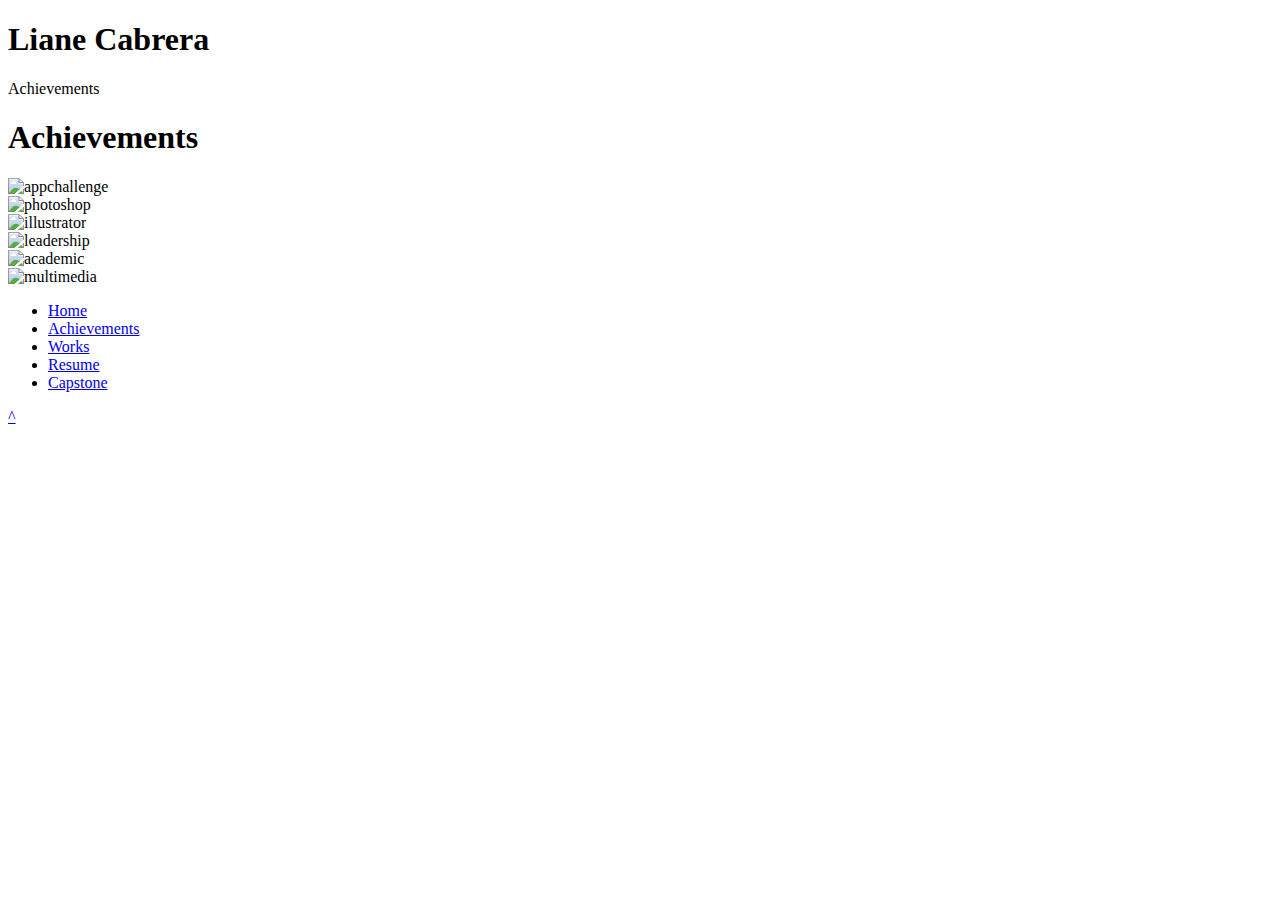
==== achievements.html @ 35ed8c18 "Add files via upload" ====
<!DOCTYPE HTML>
<html>
	<head>
		<meta http-equiv="Content-Type" content="text/html; charset=UTF-8">
		<meta name="viewport" content="width=device-width, initial-scale=1">
		<title>Liane Cabrera: Portfolio</title>
			<link rel="stylesheet" type="text/css" media="screen" href="assets/css/style.css">

	</head>
	<body>
        <header>
        
            <div class="hero">
                <h1>Liane Cabrera</h1>
                <span>Achievements</span>
            </div>
        </header>
        
     <section class="content">
    <div class="separate"><h1 id="long"><a name="top">Achievements</a></h1></div>
<div class="img2">
    <img src="assets/images/achievements/app%20challenge.jpg" alt="appchallenge" class="achievements" height="300">
    </div>

<div class="img2">
    <img src="assets/images/achievements/photoshop.jpg" alt="photoshop" class="achievements">
    </div>

<div class="img2">
    <img src="assets/images/achievements/illustrator.jpg" alt="illustrator" class="achievements">

    </div>        
         
<div class="img2">
    <img src="assets/images/achievements/leadership.jpg" alt="leadership" class="achievements">
    </div>

<div class="img2">
    <img src="assets/images/achievements/academic.jpg" alt="academic" class="achievements">
    </div>
         
<div class="img2">
    <img src="assets/images/achievements/multimedia.jpg" alt="multimedia" class="achievements">
    </div>
    </section>    
   
    <nav>
      <ul>
        <li><a title="Home" href="index.html">Home</a></li>
        <li><a title="Achievements" href="achievements.html">Achievements</a></li>
        <li><a title="Works" href="works.html">Works</a></li>
        <li><a title="Resume" href="resume.html">Resume</a></li>
        <li><a title="Capstone" href="capstone.html">Capstone</a></li>
      </ul>  
    </nav>
        
        <a href=#top id="back">^</a>    


    </body>
</html>
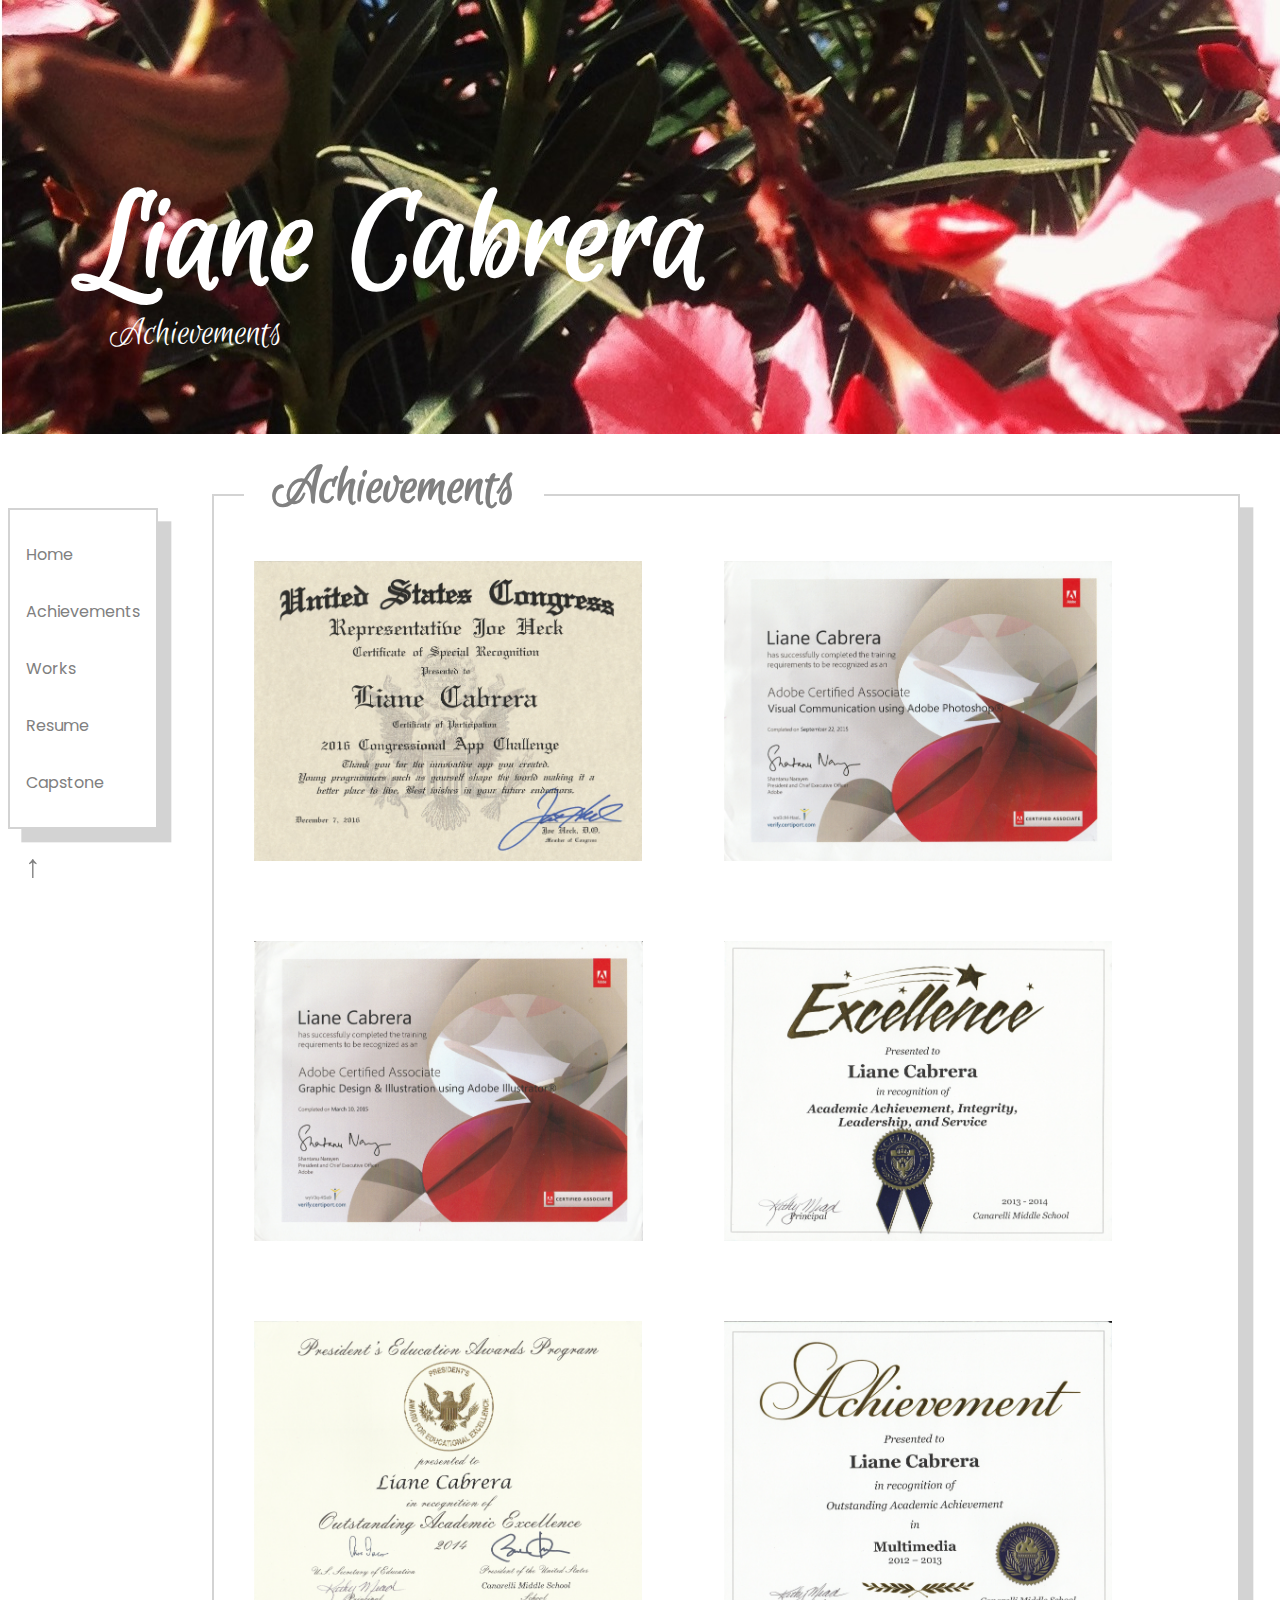
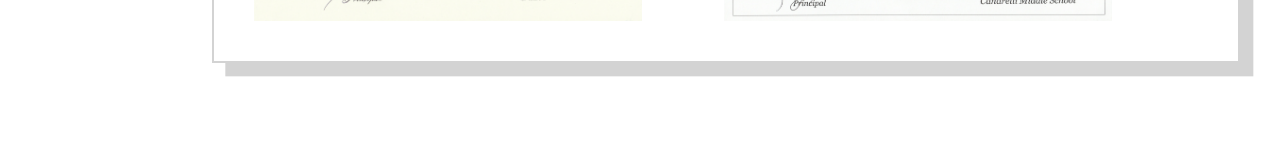
==== commit 36930542: "Update achievements.html" ====
--- a/achievements.html
+++ b/achievements.html
@@ -54,7 +54,7 @@
       </ul>  
     </nav>
         
-        <a href=#top id="back">^</a>    
+        <a href=#top id="back">↑</a>     
 
 
     </body>
--- a/assets/css/style.css
+++ b/assets/css/style.css
@@ -0,0 +1,378 @@
+@import url('https://fonts.googleapis.com/css?family=Poppins:300,400');
+@import url('https://fonts.googleapis.com/css?family=Euphoria+Script');
+
+
+body {
+    font-family: "Poppins", "Helvetica", sans-serif;
+    font-size; 16px;
+    padding: 0;
+    color: dimgray;
+    margin: 0;
+}
+
+h1 {
+    font-size: 3.5em;
+    font-weight: 700;
+    font-family: "Euphoria Script", "Poppins", "Helvetica";
+    padding-bottom: 0;
+    margin-bottom: 0;
+}
+
+h2 {
+    font-size: 2em;
+    font-weight: 300;
+    margin: 20px;
+}
+
+h3 {
+    font-size: 1.3em;
+    margin: 20px;
+}
+
+p {
+    margin: 1em;
+    margin-bottom: 20px;
+    font-size: 1.3em;
+    line-height: 1.5; 
+    float: left;
+    margin-top: 0;
+}
+
+a {
+    text-decoration: none;
+    color: gray;
+}
+
+.link {
+    padding-top: 300px;
+}
+
+
+#soon {
+    margin: 20px;
+}
+
+
+
+
+
+
+
+.hero {
+    background-image: url(../images/header.jpg);
+    color: white;
+    text-align: left;
+    font-size: 2.5em;
+    padding: 2em;
+    line-height: 1em;
+    font-family: "Euphoria Script", "Poppins", "Helvetica";
+}
+
+.hero h1 {
+    margin-bottom: 0px;
+    padding: 0;
+    line-height: 1em;
+}
+
+.hero span {
+    margin-left: 30px;
+}
+
+
+
+
+
+
+/* box */
+
+.content {
+    max-width: 80%;
+    float: right;
+    margin: 60px 40px 80px 210px;
+    border:2px solid lightgray;
+        box-shadow: 10pt 10pt lightgray; 
+}
+
+.separate h1{
+    width: 200px;
+    margin-top: -40px;
+    margin-left: 30px;
+    background:white;
+    text-align: center;
+}
+
+
+#long {
+    width: 300px;
+}
+
+
+
+
+
+/* Nav */
+
+
+nav {
+    max-width: 150px;
+    position: absolute;
+    margin-left: 2em; 
+    top: 500px;
+    
+    border: 2px solid lightgray;
+    box-shadow: 10pt 10pt lightgray; 
+}
+
+
+nav ul {
+    background-color: white;
+    list-style: none;
+    padding: 0;
+
+}
+
+nav ul li {
+    padding: 1em;
+} 
+
+
+
+
+
+
+/* Grid */
+div.img {
+    margin: 30px;
+    float: left;
+    width: 300px;
+    height: 300px;
+}
+
+.works {
+    width: 300px;
+    height: 300px;
+}
+
+div.img2 {
+    margin: 40px;
+    float: left;
+    width: 390px;
+    height: 300px;
+}
+
+.achievements {
+    height: 300px;
+    width: auto;
+}
+
+
+
+
+
+
+
+/* Back to top */
+
+
+#bottom {
+    position: absolute;
+    
+}
+
+
+
+
+#back {
+     position: fixed;
+    margin: 20px 0 10px 25px;
+    bottom: 0px;
+    font-size: 2em;
+    
+}
+
+
+
+/* Work Expanded */
+
+.workexpanded {
+    padding: 20px 50px;
+    margin: 0;
+    max-height: 700px;
+}
+
+
+
+/* Media Queries */
+
+@media only screen and (max-width:1700px) {
+    #winterescapefull {
+        max-height: 500px;
+    }
+}
+    
+@media only screen and (max-width:1300px) {
+    #winterescapefull {
+        max-height: 400px;
+        padding-left: 1em;
+    }
+    
+    nav {
+        left: 0;
+        margin: .5em;
+    }
+    
+    nav ul li {
+        padding: .5em, 0;
+        
+    }
+    
+}   
+
+    @media only screen and (max-width:1000px) {
+    #winterescapefull {
+        max-height: 300px;
+    }
+}    
+    
+
+
+@media only screen and (max-width:800px) {
+
+    
+    nav {
+        border: none;
+        box-shadow: none;
+        top: 0;
+        margin-top: auto;
+        margin-left: 0;
+    width: 100%;
+    text-align: center;
+        max-width: 800px;
+        max-height: 100px;
+                background-color: white;
+}
+    
+    nav ul {
+        margin: 0;
+    }
+    
+    nav ul li {
+
+        max-width: 8em;
+        float: left;
+    }
+
+nav li a {
+    padding: 20px;
+    float: left;
+
+}
+    
+    .content {
+        width: 100%;
+    }
+    
+    
+}
+
+@media only screen and (max-width:748px) {
+    nav ul li {
+        max-width: 7em;
+    }
+    nav ul li a {
+        padding: 15px;
+    }
+}
+
+
+
+@media only screen and (max-width:663px) {
+    nav ul li {
+        max-width: 6em;
+    }
+    
+    nav ul li a {
+        padding: .5em;
+        margin: 0;
+        
+    }
+    
+}
+
+@media only screen and (max-width:480px) {
+    
+    h1 {
+        font-size: 3em;
+    }
+    
+    h2 {
+        font-size: 1.5em;
+    }
+    
+    h3 {
+        font-size: 1.3em;
+    }
+    
+    p {
+        font-size: 1em;
+    }
+    
+    .hero span {
+        font-size: 1em;
+    }
+    
+
+    #back {
+        display: none;
+    }
+}
+
+
+
+
+@media only screen and (max-width:455px) {
+    .hero span {
+        font-size: .8em;
+    }
+
+    .hero h1 {
+        font-size: 2.5em;
+    }
+
+    nav ul li {
+        padding: 0;
+        margin-left: 3em;
+        font-size: .8em;
+    }
+    
+    .separate h1 {
+        font-size: 2em;
+         margin-top: -20px;
+    margin-left: 30px;
+    }
+    
+    #long {
+        width: 200px;
+    }
+    
+    .achievements {
+        height: 170px;
+        padding-left: 0;
+    }
+    
+    .content {
+        padding-left: 0;
+        margin-left: 0;
+    }
+    
+    
+    .works {
+        width: 200px;
+        height: 200px;
+    }
+    
+    .link {
+        padding-top: 200px;
+    }
+}
+
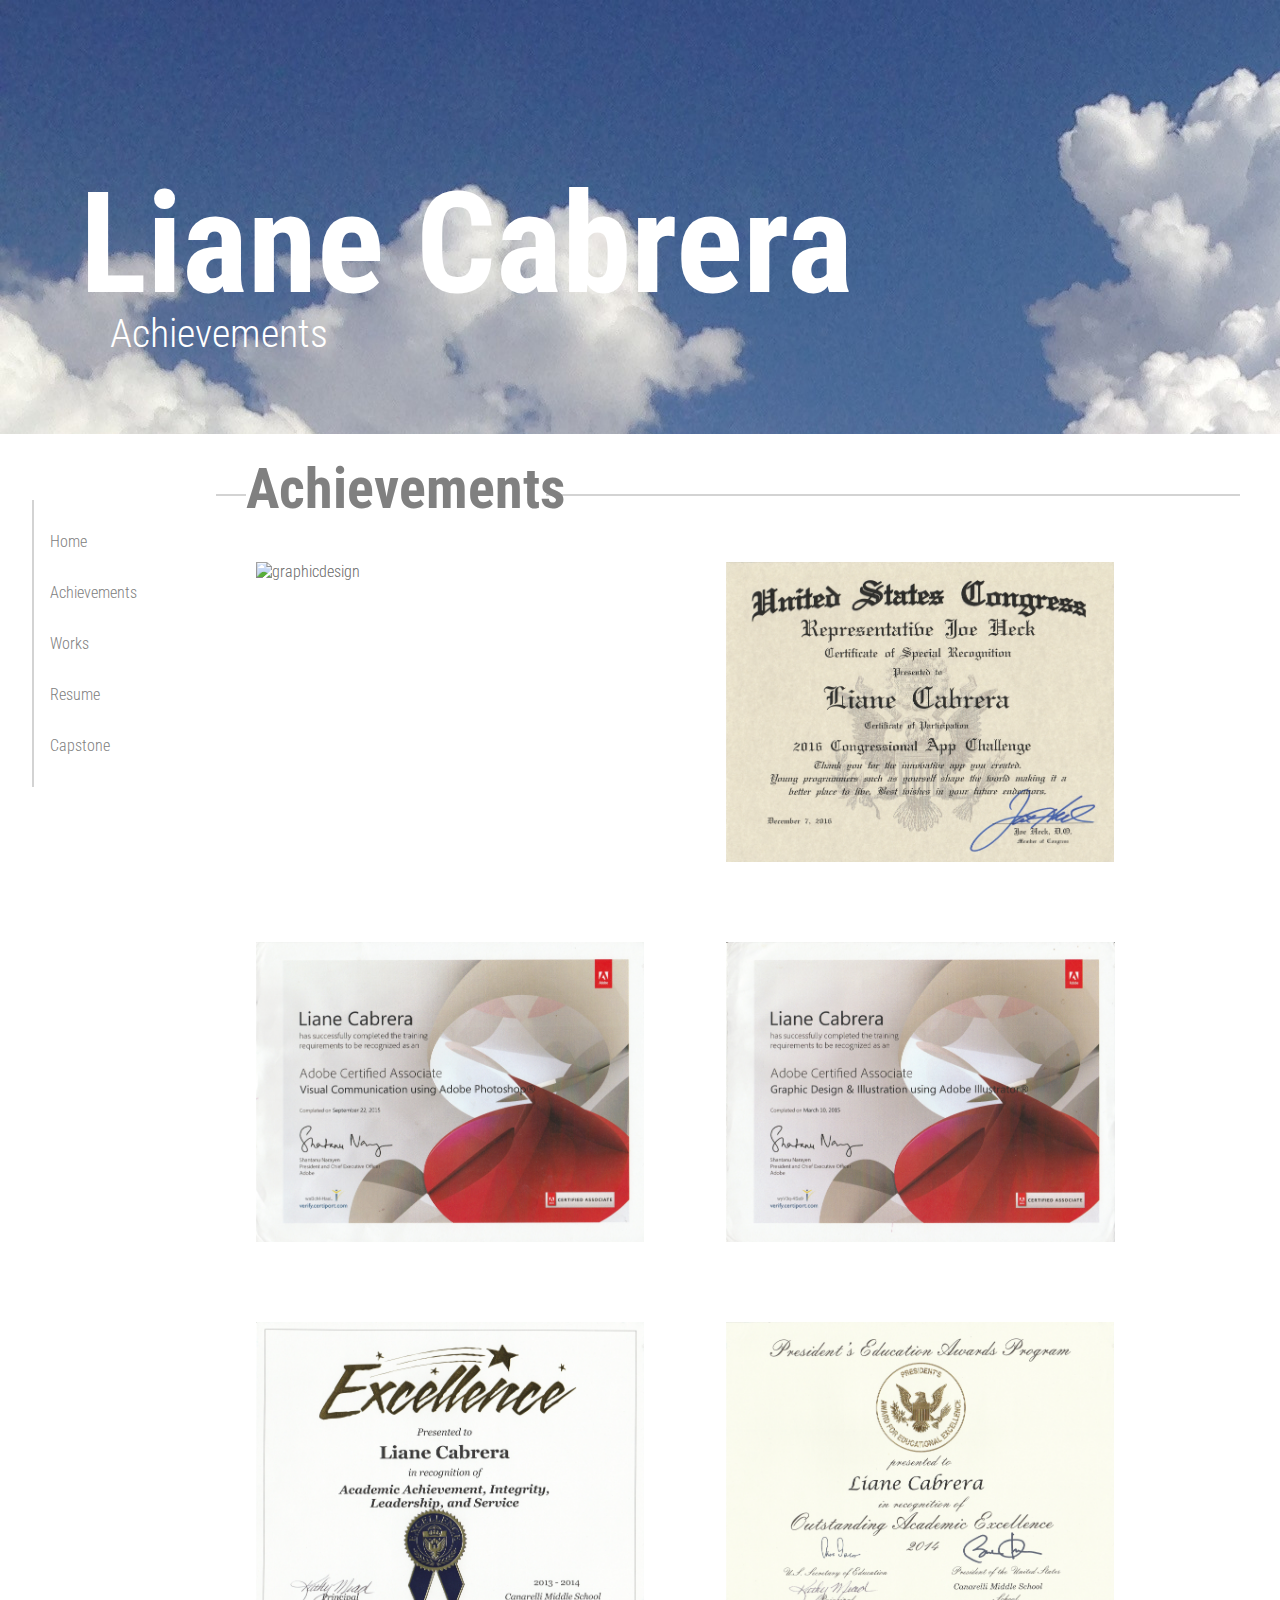
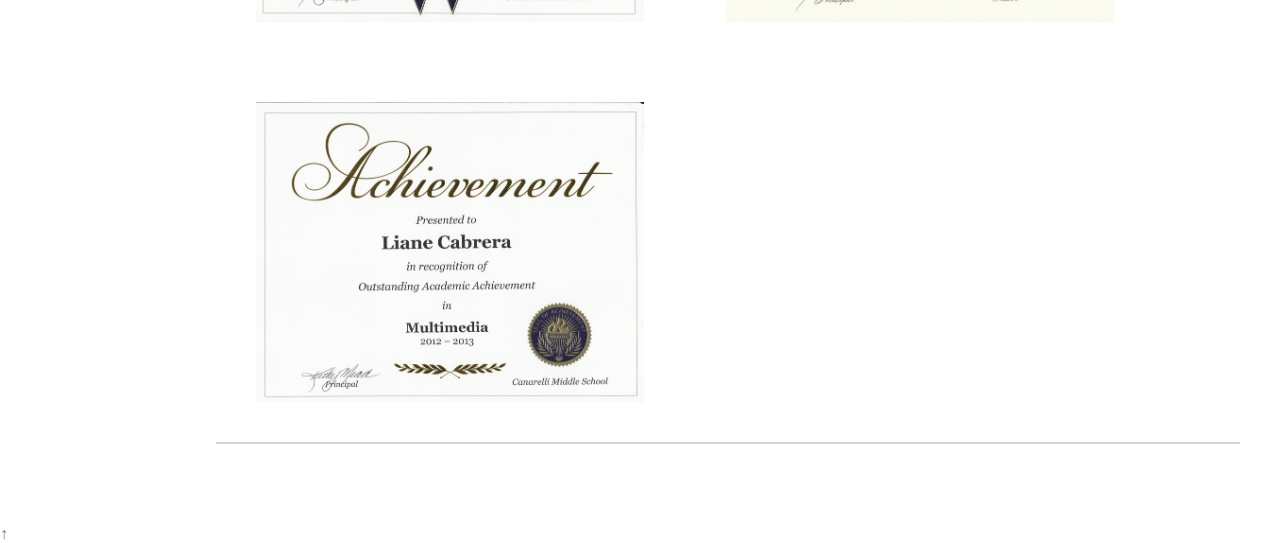
==== commit 3bbd6483: "Update achievements.html" ====
--- a/achievements.html
+++ b/achievements.html
@@ -3,7 +3,7 @@
 	<head>
 		<meta http-equiv="Content-Type" content="text/html; charset=UTF-8">
 		<meta name="viewport" content="width=device-width, initial-scale=1">
-		<title>Liane Cabrera: Portfolio</title>
+		<title>Liane Cabrera</title>
 			<link rel="stylesheet" type="text/css" media="screen" href="assets/css/style.css">
 
 	</head>
@@ -18,6 +18,11 @@
         
      <section class="content">
     <div class="separate"><h1 id="long"><a name="top">Achievements</a></h1></div>
+	    
+<div class="img2">
+    <img src="assets/images/achievements/gd.jpg" alt="graphicdesign" class="achievements" height="300">
+    </div>
+	     
 <div class="img2">
     <img src="assets/images/achievements/app%20challenge.jpg" alt="appchallenge" class="achievements" height="300">
     </div>
--- a/assets/css/style.css
+++ b/assets/css/style.css
@@ -1,10 +1,10 @@
-@import url('https://fonts.googleapis.com/css?family=Poppins:300,400');
-@import url('https://fonts.googleapis.com/css?family=Euphoria+Script');
+@import url('https://fonts.googleapis.com/css?family=Roboto+Condensed:300,400,700');
 
 
 body {
-    font-family: "Poppins", "Helvetica", sans-serif;
+    font-family: 'Roboto Condensed', 'Helvetica', sans-serif;
     font-size; 16px;
+    font-weight: 300;
     padding: 0;
     color: dimgray;
     margin: 0;
@@ -13,7 +13,7 @@
 h1 {
     font-size: 3.5em;
     font-weight: 700;
-    font-family: "Euphoria Script", "Poppins", "Helvetica";
+    font-family: 'Roboto Condensed', 'Helvetica', sans-serif;
     padding-bottom: 0;
     margin-bottom: 0;
 }
@@ -55,9 +55,6 @@
 
 
 
-
-
-
 .hero {
     background-image: url(../images/header.jpg);
     color: white;
@@ -65,7 +62,7 @@
     font-size: 2.5em;
     padding: 2em;
     line-height: 1em;
-    font-family: "Euphoria Script", "Poppins", "Helvetica";
+    font-family: 'Roboto Condensed', 'Helvetica', sans-serif;
 }
 
 .hero h1 {
@@ -85,16 +82,17 @@
 
 /* box */
 
-.content {
+ .content {
     max-width: 80%;
     float: right;
     margin: 60px 40px 80px 210px;
-    border:2px solid lightgray;
-        box-shadow: 10pt 10pt lightgray; 
+    border-top: 2px solid lightgray;
+    border-bottom: 2px solid lightgray;
+
 }
 
 .separate h1{
-    width: 200px;
+    width: 220px;
     margin-top: -40px;
     margin-left: 30px;
     background:white;
@@ -115,12 +113,11 @@
 
 nav {
     max-width: 150px;
-    position: absolute;
+    position: fixed;
     margin-left: 2em; 
     top: 500px;
-    
-    border: 2px solid lightgray;
-    box-shadow: 10pt 10pt lightgray; 
+    border-left: 2px solid lightgray;
+
 }
 
 
@@ -136,8 +133,10 @@
 } 
 
 
-
-
+.menu:hover {
+    color: darkgray;
+    font-weight: 400;
+}
 
 
 /* Grid */
@@ -166,29 +165,16 @@
 }
 
 
-
-
-
-
-
-/* Back to top */
-
-
-#bottom {
-    position: absolute;
-    
-}
-
-
-
-
-#back {
-     position: fixed;
-    margin: 20px 0 10px 25px;
-    bottom: 0px;
-    font-size: 2em;
-    
-}
+#desc {
+    width: 90%;
+    padding: 10px;
+}
+
+img.works {
+   max-width: 90%;
+    height: auto;
+}
+
 
 
 
@@ -200,43 +186,22 @@
     max-height: 700px;
 }
 
+img.workexpanded {
+    max-width: 80%;
+    height: auto;
+}
+
+iframe {
+     max-width: 90%;
+    height: auto;
+    margin-left: 10px;
+}
 
 
 /* Media Queries */
 
-@media only screen and (max-width:1700px) {
-    #winterescapefull {
-        max-height: 500px;
-    }
-}
-    
-@media only screen and (max-width:1300px) {
-    #winterescapefull {
-        max-height: 400px;
-        padding-left: 1em;
-    }
-    
-    nav {
-        left: 0;
-        margin: .5em;
-    }
-    
-    nav ul li {
-        padding: .5em, 0;
-        
-    }
-    
-}   
-
-    @media only screen and (max-width:1000px) {
-    #winterescapefull {
-        max-height: 300px;
-    }
-}    
-    
-
-
-@media only screen and (max-width:800px) {
+
+@media only screen and (max-width:940px) {
 
     
     nav {
@@ -247,7 +212,7 @@
         margin-left: 0;
     width: 100%;
     text-align: center;
-        max-width: 800px;
+        max-width: 940px;
         max-height: 100px;
                 background-color: white;
 }
@@ -376,3 +341,29 @@
     }
 }
 
+@media only screen and (max-width:350px) {
+    .hero {
+        margin: 0;
+        padding: .5em;
+    }
+    
+    .hero h1 {
+        font-size: 1.8em;
+        padding-top: 1em;
+    }
+    .hero span {
+        font-size: .5em;
+    }
+    
+   .content h1 {
+       font-size: 1.7em; 
+    }
+    
+    #long {
+        width: 150px;
+    }
+    
+    .separate h1 {
+        width: 100px;
+    }
+}
